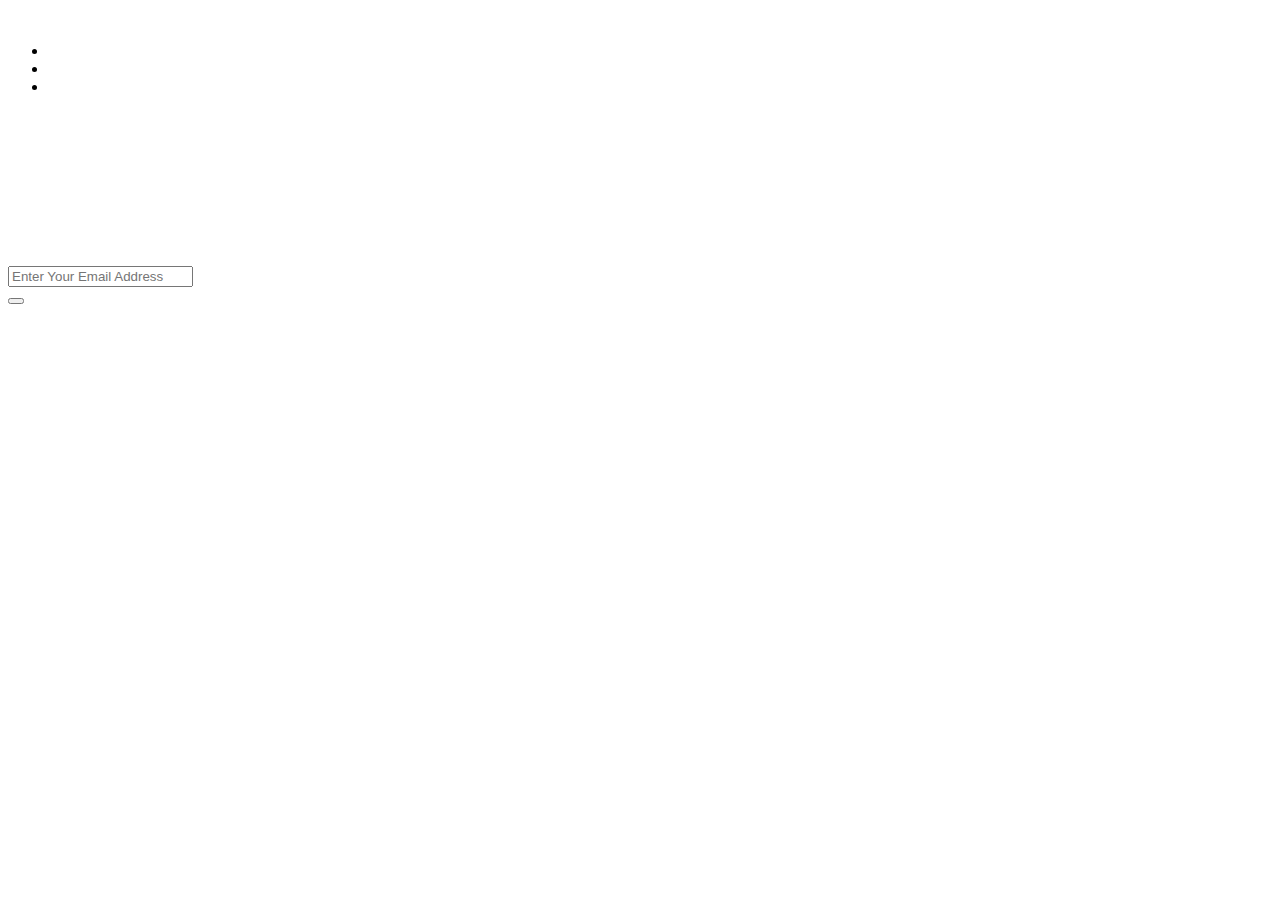
==== landing-page/index.html @ 11592d6f "Init skeleton" ====
<!DOCTYPE html>
<html lang="en">
<head>
    <meta charset="UTF-8">
    <meta http-equiv="X-UA-Compatible" content="IE=edge">
    <meta name="viewport" content="width=device-width, initial-scale=1.0">
    <link rel="stylesheet" type="text/css" href="style.css">
    <title>Product Landing Page</title>
</head>
<body>
    <header id="header">
        <img id="header-img" src="" alt="">
        <nav id="nav-bar">
            <ul>
                <li class="nav-link"></li>
                <li class="nav-link"></li>
                <li class="nav-link"></li>
            </ul>
        </nav>
    </header>
    <div>
        <video id="video" src=""></video>
    </div>
    <div>
        <form id="form" action="">
            <input type="email" name="" id="email" placeholder="Enter Your Email Address">
            
        </form>
        <button type="submit" id="submit"></button>
    </div>

</body>
</html>
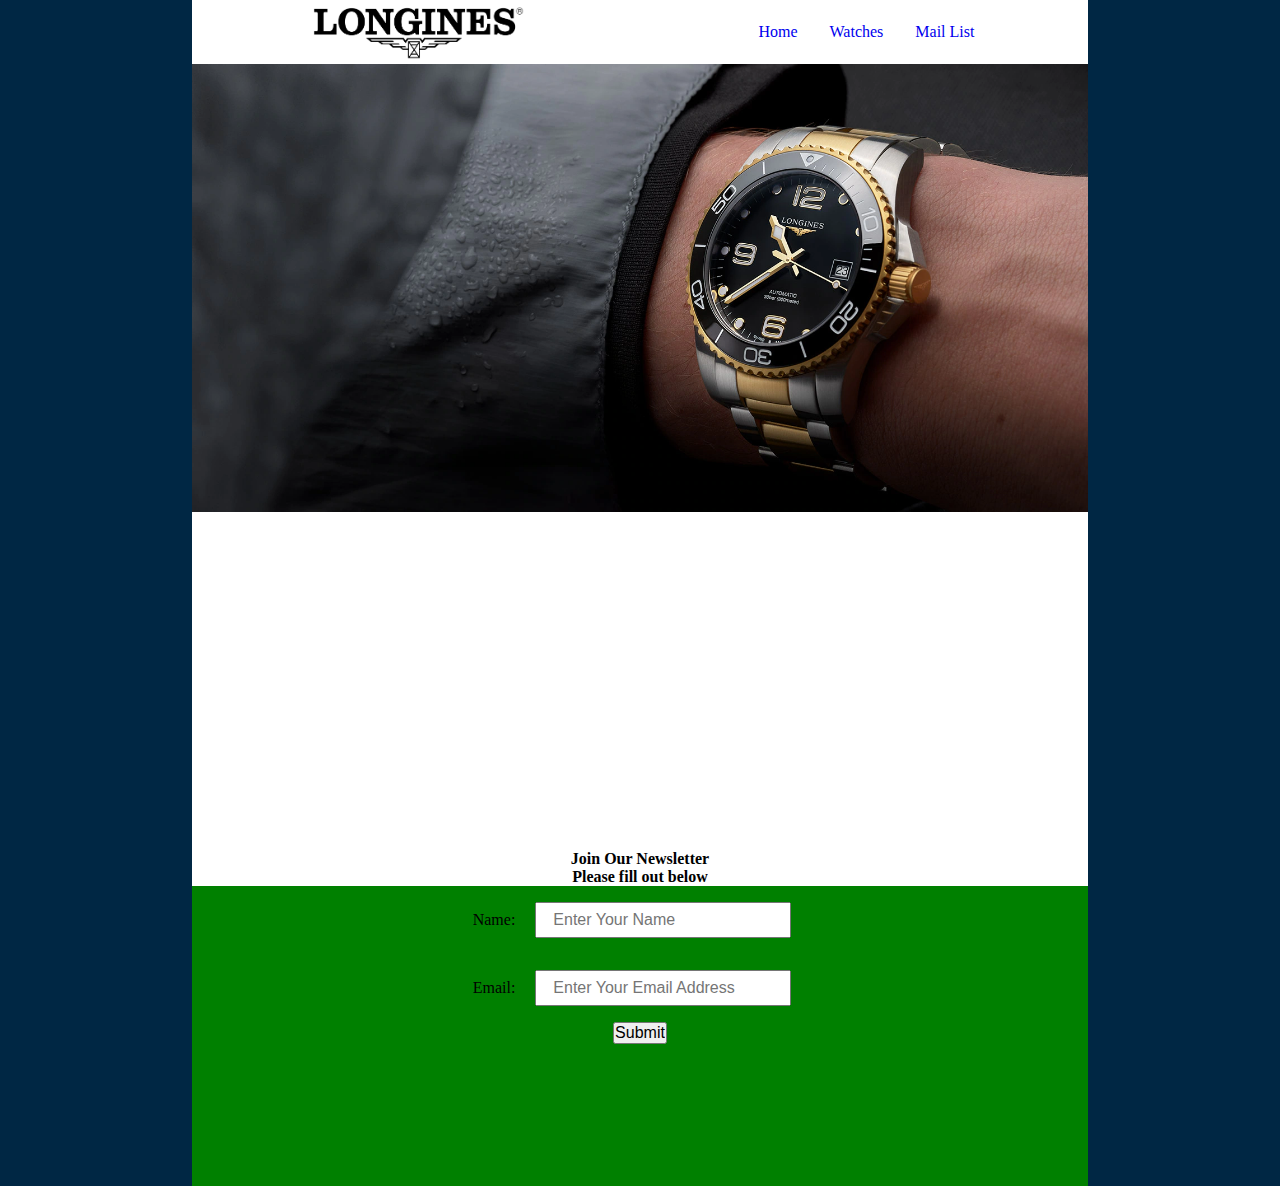
==== commit e0498ddd: "Refactored for testing - tests passed" ====
--- a/landing-page/index.html
+++ b/landing-page/index.html
@@ -5,29 +5,44 @@
     <meta http-equiv="X-UA-Compatible" content="IE=edge">
     <meta name="viewport" content="width=device-width, initial-scale=1.0">
     <link rel="stylesheet" type="text/css" href="style.css">
+    <script defer type="text/javascript" src="https://cdn.freecodecamp.org/testable-projects-fcc/v1/bundle.js"></script>
     <title>Product Landing Page</title>
 </head>
 <body>
-    <header id="header">
-        <img id="header-img" src="" alt="">
-        <nav id="nav-bar">
-            <ul>
-                <li class="nav-link"></li>
-                <li class="nav-link"></li>
-                <li class="nav-link"></li>
-            </ul>
-        </nav>
-    </header>
-    <div>
-        <video id="video" src=""></video>
+    <div class="container">
+        <header id="header">
+            <nav id="nav-bar">
+                <div class="logo">
+                    <img src="./Longines_logo_black.png" alt="">
+                </div>
+                <ul>
+                    <li><a class="nav-link" href=#header>Home</a></li> 
+                    <li><a class="nav-link" href=#video>Watches</a></li>
+                    <li><a class="nav-link" href=#form>Mail List</a></li>
+                </ul>
+            </nav>
+            <div class="header-img">
+            <img id="header-img" src="/landing-page/0821-hydro-bandeau-1600x800_1.webp" alt="image of watch">
+            </div>
+        </header>
+        <div class="video">
+            <iframe id="video" width="424" height="238" src="https://www.youtube.com/embed/al4zzZkLcFA" title="YouTube video player" frameborder="0" allow="accelerometer; autoplay; clipboard-write; encrypted-media; gyroscope; picture-in-picture" allowfullscreen></iframe>
+        </div>
+        <div class="form">
+            <h2>Join Our Newsletter</h2>
+            <h5>Please fill out below</h5>
+            <form id="form" action="https://www.freecodecamp.com/email-submit">
+                <label id="name-label" for="name">Name:</label>
+                <input type="text" name="name" id="name" placeholder="Enter Your Name" required><br>
+                <label id="email-label" for="email">Email:</label>
+                <input type="email" name="email" id="email" placeholder="Enter Your Email Address" required><br>
+                <input type="submit" name="submit" id="submit"></input>
+        </form>
+        </div>
+        <div class="footer">
+
+        </div>
     </div>
-    <div>
-        <form id="form" action="">
-            <input type="email" name="" id="email" placeholder="Enter Your Email Address">
-            
-        </form>
-        <button type="submit" id="submit"></button>
-    </div>
+</body>
+</html>
 
-</body>
-</html>--- a/landing-page/style.css
+++ b/landing-page/style.css
@@ -0,0 +1,134 @@
+@media screen and (min-width: 640px) {
+    header nav {
+        display: flex;
+        align-items: center;
+        justify-content: space-around;
+        flex-wrap: wrap;
+    }
+
+    nav .logo {
+        display: flex;
+        align-self: start;
+    }
+
+    nav ul {
+        display: inline-flex;
+        justify-content: flex-end;
+    }
+
+    nav ul li {
+        justify-self: flex-end;
+    }
+
+}
+
+* {
+    box-sizing: border-box;
+    font-size: 16px;
+    margin: 0;
+    padding: 0;
+}
+
+.container {
+    display: grid;
+    grid-template-columns: 15% auto 15%;
+    background-color: #002744;
+    position: relative;
+}
+
+#header {
+    background-color: #fff;
+    grid-column: 2/3;
+    grid-row: 1/2;
+}
+#nav-bar {
+    position: -webkit-sticky;
+    position: sticky;
+    top: 0;
+    background-color: #fff;
+    text-decoration: none;
+}
+.logo > img{
+    justify-self: left;
+    align-self: center;
+    height: 4rem;
+}
+#nav-bar  ul {
+    
+    list-style: none;
+    padding: 0;
+    align-items:center;
+    text-decoration: none;
+    background-color: #fff;
+}
+
+#nav-bar a {
+    display: block;
+    text-decoration: none;
+    text-align: center;
+    padding: 1em;
+
+}
+
+#nav-bar a:hover {
+    background-color: #555;
+    border: #002744;
+    border-width: 0.2rem;
+
+}
+img {
+    max-width: 100%;
+}
+.header-img {
+    max-width: 100%;
+    height: auto;
+}
+.video {
+    display: grid;
+    background-color: #fff;
+    grid-column: 2/3;
+    grid-row: 2/3;
+    width: 100%;
+    padding: 3rem;
+    justify-items: center;
+}
+
+iframe {
+    display: flex;
+    align-self: center;
+    justify-self: center;
+}
+
+.form {
+    display: flexbox;
+    flex-direction: column;
+    background-color: #fff;
+    grid-column: 2/3;
+    grid-row: 3/4;
+    text-align: center;
+}
+#form {
+    text-align: center;
+    height: 300px;
+    background-color: green;
+
+}
+#form > label + input{
+    height: 1rem;
+    width: 16rem;
+    margin: 1rem;
+    padding: 1rem;
+}
+
+button {
+    height: 3rem;
+    width: 6rem;
+    border-radius: 0.5rem;
+    color: #002744;
+}
+
+.footer {
+    background-color: yellow;
+    grid-column: 2/3;
+    grid-row: 4/5;
+}
